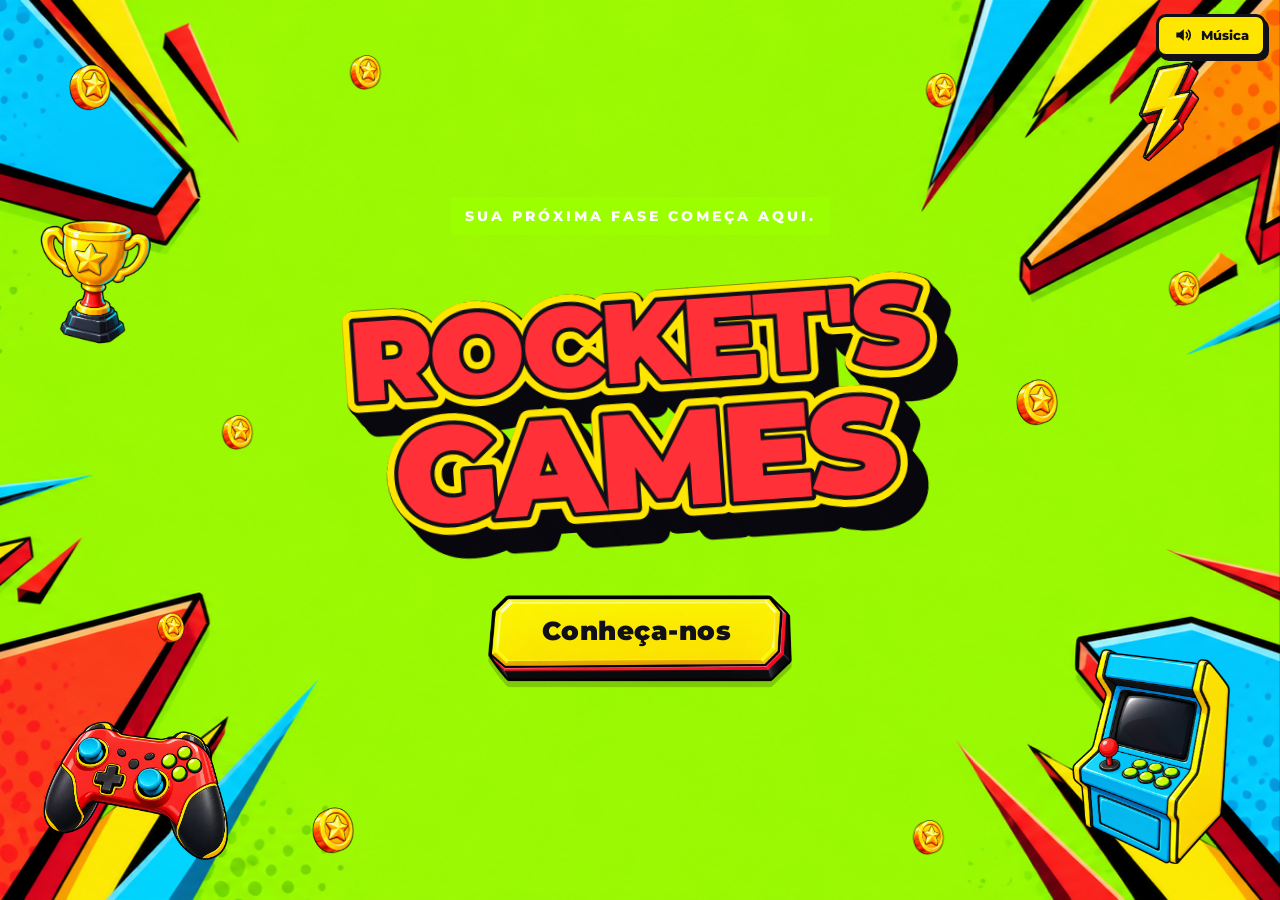
==== index.html @ 12cff38f "Landing page da Rocket's Games Abertura animada, introdução, mercado, 3 motivos e contatos, com divi" ====
<!doctype html>
<html lang="pt-BR">
<head>
<meta charset="utf-8">
<meta name="viewport" content="width=device-width,initial-scale=1">
<title>Rocket's Games — sua próxima fase começa aqui</title>
<meta name="description" content="Rocket's Games: mídias físicas, consoles e periféricos, novos e usados, para Xbox, PS4, PS5 e Nintendo Switch.">
<link rel="stylesheet" href="P0/06-tipografia/fontes.css">
<link rel="stylesheet" href="P0/09-complementos/05-movimentos/componentes.css">
<link rel="stylesheet" href="P0/11-divisores-de-secao/divisor.css">
<link rel="stylesheet" href="site.css">
</head>
<body class="locked">

<a class="sr-only" href="#intro-loja">Ir para o conteúdo</a>

<audio id="musica" src="P0/10-Sons/Som de Fundo.mp3" loop preload="auto"></audio>
<button id="som" class="som-toggle" type="button" aria-pressed="true" aria-label="Ligar ou desligar a música de fundo"><svg viewBox="0 0 24 24" width="20" height="20" aria-hidden="true"><path d="M4 9v6h4l5 4V5L8 9H4z" fill="currentColor"/><g class="ondas" fill="none" stroke="currentColor" stroke-width="2" stroke-linecap="round"><path d="M16 9a4 4 0 0 1 0 6"/><path d="M18.5 6.5a8 8 0 0 1 0 11"/></g><path class="corte" d="M4 4l16 16" stroke="currentColor" stroke-width="2.5" stroke-linecap="round"/></svg><span>Música</span></button>

<!-- 1) ABERTURA -->
<section id="abertura" class="rg-float-scene" aria-label="Abertura">
  <div class="f f-controle rg-float"><img src="P0/03-elementos/controle-3d.png" alt="" style="--rg-drift:6.5s"></div>
  <div class="f f-raio rg-float"><img src="P0/03-elementos/raio-3d.png" alt="" style="--rg-drift:5s"></div>
  <div class="f f-arcade rg-float"><img src="P0/03-elementos/arcade-3d.png" alt="" style="--rg-drift:7.5s"></div>
  <div class="f f-trofeu rg-float"><img src="P0/03-elementos/trofeu-3d.png" alt="" style="--rg-drift:5.8s"></div>
  <div class="f m m1 rg-float"><img src="P0/03-elementos/moeda-estrela.png" alt="" style="--rg-drift:4.0s"></div>
  <div class="f m m2 rg-float"><img src="P0/03-elementos/moeda-estrela.png" alt="" style="--rg-drift:4.5s"></div>
  <div class="f m m3 rg-float"><img src="P0/03-elementos/moeda-estrela.png" alt="" style="--rg-drift:5.0s"></div>
  <div class="f m m4 rg-float"><img src="P0/03-elementos/moeda-estrela.png" alt="" style="--rg-drift:5.4s"></div>
  <div class="f m m5 rg-float"><img src="P0/03-elementos/moeda-estrela.png" alt="" style="--rg-drift:5.8s"></div>
  <div class="f m m6 rg-float"><img src="P0/03-elementos/moeda-estrela.png" alt="" style="--rg-drift:6.3s"></div>
  <div class="f m m7 rg-float"><img src="P0/03-elementos/moeda-estrela.png" alt="" style="--rg-drift:6.8s"></div>
  <div class="f m m8 rg-float"><img src="P0/03-elementos/moeda-estrela.png" alt="" style="--rg-drift:7.2s"></div>
  <div class="f m m9 rg-float"><img src="P0/03-elementos/moeda-estrela.png" alt="" style="--rg-drift:7.7s"></div>

  <div class="abertura-centro">
    <p class="apoio">Sua próxima fase começa aqui.</p>
    <div class="rg-perspective logo-stage">
      <h1 class="logo-h1"><img id="logo" src="P0/06-tipografia/logo-rockets-games.svg" alt="Rocket's Games"></h1>
    </div>
    <button id="conheca" type="button" class="rg-action btn-img btn-amarelo" aria-label="Conheça a Rocket’s Games"><span class="rotulo">Conheça-nos</span></button>
  </div>
</section>

<!-- LANDING -->
<main id="site" hidden>

  <!-- 2) INTRODUÇÃO -->
  <section id="intro-loja" class="screen s-intro" aria-labelledby="t-intro">
    <div class="screen__in rg-float-scene" id="cena-intro">
      <div class="intro-grid">
        <div class="painel painel-escuro" data-rg-reveal>
          <p class="eyebrow">SEU UNIVERSO GAMER</p>
          <h2 id="t-intro" tabindex="-1">Dê o próximo <em>play.</em> Do seu jeito.</h2>
          <p>Na Rocket's Games, sua próxima aventura pode começar com uma mídia física, um novo console ou aquele periférico que faltava no setup. Trabalhamos com produtos novos e usados para você explorar possibilidades e encontrar o que combina com a sua forma de jogar.</p>
          <p>Xbox, PS4, PS5 e Nintendo Switch: diferentes plataformas, a mesma vontade de jogar. Consulte os produtos disponíveis e descubra seu próximo favorito.</p>
          <ul class="chips" aria-label="Categorias">
            <li><img src="P0/09-complementos/02-icones/midia.svg" alt="">Mídias físicas</li>
            <li><img src="P0/09-complementos/02-icones/console.svg" alt="">Consoles</li>
            <li><img src="P0/09-complementos/02-icones/headset.svg" alt="">Periféricos</li>
            <li><img src="P0/09-complementos/02-icones/estrela.svg" alt="">Novos e usados</li>
          </ul>
          <ul class="chips plat" aria-label="Plataformas">
            <li class="p-xbox">Xbox</li><li class="p-ps">PS4</li><li class="p-ps">PS5</li><li class="p-nin">Nintendo Switch</li>
          </ul>
          <a href="#mercado" class="rg-action btn-img btn-azul go"><span class="rotulo">Explore as possibilidades</span></a>
        </div>
        <div class="intro-arte">
          <div class="rg-float a1"><img src="P0/09-complementos/04-ilustracoes/consoles-e-perifericos.png" alt="Ilustração de consoles e periféricos" style="--rg-drift:6s"></div>
          <div class="rg-float a2"><img src="P0/03-elementos/raio-3d.png" alt="" style="--rg-drift:4.4s"></div>
          <div class="rg-float a3"><img src="P0/03-elementos/moeda-estrela.png" alt="" style="--rg-drift:5.2s"></div>
        </div>
      </div>
    </div>
  </section>

  <div class="rg-divisor" aria-hidden="true">
    <picture>
      <source media="(max-width:700px)" srcset="P0/11-divisores-de-secao/divisor-comics-mobile.svg">
      <img src="P0/11-divisores-de-secao/divisor-comics-desktop.svg" alt="" width="1920" height="220" draggable="false">
    </picture>
  </div>

  <!-- 3) MERCADO -->
  <section id="mercado" class="screen s-mercado" aria-labelledby="t-mercado">
    <div class="screen__in" id="cena-mercado">
      <div class="painel painel-escuro largo" data-rg-reveal>
        <p class="eyebrow">O JOGO CONTINUA FORA DA TELA</p>
        <h2 id="t-mercado">Mídia física. Diversão que ganha lugar na <em>estante.</em></h2>
        <div class="duas">
          <div>
            <p>No universo da mídia física, discos, cartuchos e caixas também fazem parte da experiência. Para escolher, vale olhar além do título: plataforma, edição, estado de conservação e itens incluídos ajudam a comparar as opções.</p>
            <p>Produtos novos e usados ampliam as possibilidades de escolha. Na Rocket's Games, você encontra esse universo ao lado de consoles e periféricos, para pensar no jogo e no setup no mesmo lugar.</p>
          </div>
          <div class="arte-midias rg-float"><img src="P0/09-complementos/04-ilustracoes/midias-fisicas.png" alt="Ilustração de mídias físicas de jogos" style="--rg-drift:6s"></div>
        </div>
        <ul class="criterios" aria-label="O que comparar antes de escolher">
          <li><img src="P0/09-complementos/02-icones/console.svg" alt=""><b>Plataforma</b><span>Xbox, PlayStation ou Switch</span></li>
          <li><img src="P0/09-complementos/02-icones/estrela.svg" alt=""><b>Edição</b><span>Padrão, colecionador, versões</span></li>
          <li><img src="P0/09-complementos/02-icones/check.svg" alt=""><b>Conservação</b><span>Novo ou usado: veja a condição</span></li>
          <li><img src="P0/09-complementos/02-icones/midia.svg" alt=""><b>Itens incluídos</b><span>O que acompanha a caixa</span></li>
        </ul>
        <p class="destaque"><span>Mais possibilidades para a sua próxima fase.</span></p>
        <p class="nota">Antes de comprar, confirme a compatibilidade com seu console, a condição do produto e o que acompanha a edição. Requisitos de instalação, conexão e conteúdos digitais variam por jogo.</p>
        <a href="#motivos" class="rg-action btn-img btn-vermelho go"><span class="rotulo">Veja os 3 motivos</span></a>
      </div>
    </div>
  </section>

  <div class="rg-divisor" aria-hidden="true">
    <picture>
      <source media="(max-width:700px)" srcset="P0/11-divisores-de-secao/02-mercado-para-motivos/divisor-mobile.svg">
      <img src="P0/11-divisores-de-secao/02-mercado-para-motivos/divisor-desktop.svg" alt="" width="1920" height="220" draggable="false">
    </picture>
  </div>

  <!-- 4) 3 MOTIVOS -->
  <section id="motivos" class="screen s-motivos" aria-labelledby="t-motivos">
    <div class="screen__in">
      <header class="cab" data-rg-reveal>
        <p class="eyebrow claro">ESCOLHA SUA PRÓXIMA FASE</p>
        <h2 id="t-motivos">3 motivos para conhecer a <em>Rocket’s</em></h2>
      </header>
      <div class="cards">
        <div class="slot" data-rg-reveal style="transition-delay:.05s"><article class="rg-card card">
          <img class="num" src="P0/09-complementos/03-interface/circulo-1.svg" alt="Motivo 1">
          <img class="ico" src="P0/09-complementos/02-icones/controle.svg" alt="">
          <h3>Seu universo, várias plataformas</h3>
          <p>Mídias físicas para Xbox, PS4, PS5 e Nintendo Switch. Um ponto de partida para descobrir o próximo jogo da sua coleção.</p>
        </article></div>
        <div class="slot" data-rg-reveal style="transition-delay:.2s"><article class="rg-card card">
          <img class="num" src="P0/09-complementos/03-interface/circulo-2.svg" alt="Motivo 2">
          <img class="ico" src="P0/09-complementos/02-icones/midia.svg" alt="">
          <h3>Novos e usados, mais possibilidades</h3>
          <p>Explore as duas opções e compare o que faz sentido para você. Consulte a condição, a edição e a disponibilidade de cada produto.</p>
        </article></div>
        <div class="slot" data-rg-reveal style="transition-delay:.35s"><article class="rg-card card">
          <img class="num" src="P0/09-complementos/03-interface/circulo-3.svg" alt="Motivo 3">
          <img class="ico" src="P0/09-complementos/02-icones/headset.svg" alt="">
          <h3>Do jogo ao setup</h3>
          <p>Além das mídias físicas, a Rocket’s Games trabalha com consoles e periféricos. Encontre possibilidades para completar sua experiência.</p>
        </article></div>
      </div>
    </div>
  </section>

  <div class="rg-divisor" aria-hidden="true">
    <picture>
      <source media="(max-width:700px)" srcset="P0/11-divisores-de-secao/03-motivos-para-contatos/divisor-mobile.svg">
      <img src="P0/11-divisores-de-secao/03-motivos-para-contatos/divisor-desktop.svg" alt="" width="1920" height="220" draggable="false">
    </picture>
  </div>

  <!-- 5) CONTATOS -->
  <section id="contato" class="screen s-contato" aria-labelledby="t-contato">
    <div class="screen__in">
      <div class="contato-grid">
        <div class="painel painel-escuro" data-rg-reveal>
          <p class="eyebrow">CONTINUE ESSA CONVERSA</p>
          <h2 id="t-contato">Bora para a <em>próxima fase?</em></h2>
          <p>Acompanhe a Rocket’s Games nas redes e fique por perto para conhecer os produtos da loja.</p>
          <ul class="contatos">
            <li><img src="P0/09-complementos/02-icones/whatsapp.svg" alt=""><span><b>WhatsApp</b> (11) 95555-6666</span></li>
            <li><img src="P0/09-complementos/02-icones/instagram.svg" alt=""><a href="https://www.instagram.com/pedrao_foguetao/" target="_blank" rel="noopener" aria-label="Visitar o Instagram da Rocket’s Games"><b>Instagram</b> @pedrao_foguetao</a></li>
            <li><img src="P0/09-complementos/02-icones/tiktok.svg" alt=""><a href="https://www.tiktok.com/@foguetao_games" target="_blank" rel="noopener" aria-label="Visitar o TikTok da Rocket’s Games"><b>TikTok</b> @foguetao_games</a></li>
            <li><img src="P0/09-complementos/02-icones/localizacao.svg" alt=""><span><b>Endereço</b> Carandiru</span></li>
          </ul>
        </div>
        <div class="foguete-box" data-rg-reveal>
          <img class="foguete-img" src="P0/09-complementos/04-ilustracoes/foguete-direita.png" alt="" aria-hidden="true">
          <button id="foguete" type="button" class="rg-action btn-img btn-vermelho" aria-label="Lançar um foguete decorativo por 4 segundos">Lançar foguete</button>
          <p id="foguete-status" role="status" aria-live="polite" class="status"></p>
        </div>
      </div>
      <footer class="rodape">Rocket's Games — sua próxima fase começa aqui.<small>Esta página é fictícia e foi criada apenas para fins didáticos.</small></footer>
    </div>
  </section>
</main>

<script src="P0/09-complementos/05-movimentos/componentes.js"></script>
<script src="site.js"></script>
</body>
</html>
---- P0/06-tipografia/fontes.css ----
@font-face{font-family:Montserrat;src:url('./Montserrat-Variable.ttf') format('truetype');font-weight:100 900;font-style:normal;font-display:swap}@font-face{font-family:Montserrat;src:url('./Montserrat-Italic-Variable.ttf') format('truetype');font-weight:100 900;font-style:italic;font-display:swap}
---- P0/09-complementos/05-movimentos/componentes.css ----
@import url('../../06-tipografia/fontes.css');
:root{--rg-ink:#111018;--rg-lime:#9bff00;--rg-yellow:#ffe600;--rg-cyan:#05bded;--rg-red:#ff3038}
.rg-action{font-family:Montserrat,Arial,sans-serif;font-weight:900;color:var(--rg-ink);background:var(--rg-yellow);border:3px solid var(--rg-ink);border-radius:10px;box-shadow:5px 6px 0 var(--rg-ink);padding:14px 23px;cursor:pointer;transition:transform .2s,box-shadow .2s;min-height:48px}
.rg-action:hover:not(:disabled){transform:translateY(-4px) rotate(-1deg);box-shadow:6px 10px 0 var(--rg-ink)}
.rg-action:active:not(:disabled){transform:translateY(3px);box-shadow:2px 2px 0 var(--rg-ink)}
.rg-action:disabled{opacity:.65;cursor:wait}.rg-action:focus-visible,.rg-card:focus-visible{outline:4px solid var(--rg-cyan);outline-offset:7px}
.rg-breathe{animation:rg-breathe 2.6s ease-in-out 3}.rg-perspective{perspective:1100px}.rg-opening{animation:rg-arrival 1.5s cubic-bezier(.2,.8,.2,1) both,rg-rock 4s ease-in-out 1.5s 2;transform-style:preserve-3d}
.rg-card{transition:transform .32s cubic-bezier(.2,.8,.2,1),filter .32s;transform-origin:center;position:relative}
.rg-card:hover,.rg-card:focus-within,.rg-card:focus-visible{transform:translateY(-14px) rotate(-1.2deg) scale(1.025);filter:drop-shadow(0 15px 0 #05bded44)}
.rg-float-scene{position:relative;overflow:hidden}.rg-float{transform:translate3d(var(--rg-x,0px),var(--rg-y,0px),0);will-change:transform;pointer-events:none}
.rg-float>img{animation:rg-drift var(--rg-drift,6s) ease-in-out infinite;width:100%;display:block}
.rg-coins{position:absolute;inset:0;overflow:hidden;pointer-events:none;z-index:0;contain:paint}.rg-coin{position:absolute;top:-85px;width:var(--rg-size,60px);animation:rg-drop var(--rg-time,4s) linear infinite;animation-delay:var(--rg-delay,0s);opacity:.55}.rg-coin img{width:100%;display:block;animation:rg-spin 2.6s linear infinite}
.rg-reveal-ready{opacity:0;transform:translateY(26px) scale(.91);transition:opacity .75s ease,transform .9s cubic-bezier(.2,.7,.2,1)}.rg-reveal-ready.rg-visible{opacity:1;transform:translateY(0) scale(1)}
.rg-rocket-layer{position:fixed;inset:0;overflow:hidden;pointer-events:none;z-index:2147483000}.rg-rocket{position:absolute;left:0;top:var(--rg-flight-y,46%);width:clamp(120px,18vw,240px);transform:translateX(-110%);animation:rg-flight 4000ms linear both;filter:drop-shadow(0 7px 0 #11101855)}
.rg-rocket-reduced{left:50%;transform:translate(-50%,0);animation:rg-reduced-flight 4000ms linear both}
.rg-wipe{position:fixed;left:-70vw;top:-10vh;width:240vw;height:120vh;max-width:none!important;object-fit:fill;pointer-events:none;z-index:2147482999;animation:rg-wipe var(--rg-wipe-time,1400ms) linear both}
.rg-cursor-halo,.rg-cursor-burst{position:fixed;left:0;top:0;pointer-events:none;z-index:2147483646;width:48px;height:48px;will-change:transform}.rg-cursor-halo img{width:100%;animation:rg-spin 8s linear infinite}.rg-cursor-halo[data-active="true"] img{filter:hue-rotate(270deg);transform:scale(1.35)}.rg-cursor-burst{width:56px;height:56px;animation:rg-click .35s ease-out both}
@media(hover:hover) and (pointer:fine){.rg-cursor-on,.rg-cursor-on *{cursor:url('../06-cursor/cursor-padrao.svg') 4 3,auto}.rg-cursor-on a,.rg-cursor-on button,.rg-cursor-on [role=button],.rg-cursor-on a *,.rg-cursor-on button *{cursor:url('../06-cursor/cursor-ativo.svg') 4 3,pointer}.rg-cursor-on input,.rg-cursor-on textarea,.rg-cursor-on [contenteditable=true]{cursor:text}.rg-cursor-on :disabled{cursor:not-allowed}}
@keyframes rg-arrival{0%{opacity:0;transform:translateY(36px) rotateY(-80deg) rotateX(15deg) rotate(-12deg) scale(.45)}55%{opacity:1;transform:rotateY(16deg) rotateX(-6deg) rotate(2deg) scale(1.06)}80%{transform:rotateY(-8deg) rotate(-5deg) scale(.98)}100%{opacity:1;transform:rotate(-4deg)}}
@keyframes rg-rock{0%,100%{transform:rotateY(0) rotate(-4deg)}35%{transform:rotateY(18deg) rotateX(5deg) rotate(-1deg)}70%{transform:rotateY(-16deg) rotateX(-4deg) rotate(-6deg)}}
@keyframes rg-breathe{50%{box-shadow:5px 6px 0 #111018,0 0 0 9px #ffe60033}}
@keyframes rg-drift{0%,100%{transform:translateY(0) rotate(-4deg)}50%{transform:translateY(-14px) rotate(4deg)}}
@keyframes rg-spin{to{rotate:360deg}}
@keyframes rg-drop{0%{transform:translateY(0);opacity:0}9%{opacity:.55}62%{transform:translateY(var(--rg-floor,300px));animation-timing-function:ease-out}75%{transform:translateY(calc(var(--rg-floor,300px) - 60px));animation-timing-function:ease-in}86%{transform:translateY(var(--rg-floor,300px));animation-timing-function:ease-out}92%{transform:translateY(calc(var(--rg-floor,300px) - 18px));opacity:.55}100%{transform:translateY(calc(var(--rg-floor,300px) + 80px));opacity:0}}
@keyframes rg-flight{0%{transform:translateX(-110%) translateY(10px) rotate(-3deg)}25%{transform:translateX(20vw) translateY(-18px) rotate(-3deg)}65%{transform:translateX(66vw) translateY(8px) rotate(3deg)}100%{transform:translateX(calc(100vw + 100%)) translateY(-14px) rotate(-2deg)}}
@keyframes rg-reduced-flight{0%,100%{opacity:0}15%,85%{opacity:1}}
@keyframes rg-wipe{0%{transform:translateX(-110%)}36%,64%{transform:translateX(0)}100%{transform:translateX(110%)}}
@keyframes rg-click{from{opacity:1;scale:.35;rotate:-15deg}to{opacity:0;scale:1.5;rotate:15deg}}
[data-rg-paused=true] .rg-float>img,[data-rg-paused=true] .rg-coin,[data-rg-paused=true] .rg-coin img{animation-play-state:paused}
@media(prefers-reduced-motion:reduce){.rg-opening:not([data-rg-force=true]),html:not(.rg-explicit-motion) .rg-breathe,html:not(.rg-explicit-motion) .rg-float>img{animation:none}html:not(.rg-explicit-motion) .rg-action,html:not(.rg-explicit-motion) .rg-card,html:not(.rg-explicit-motion) .rg-reveal-ready{transition:none}html:not(.rg-explicit-motion) .rg-card:hover,html:not(.rg-explicit-motion) .rg-card:focus-within,html:not(.rg-explicit-motion) .rg-card:focus-visible{transform:none}html:not(.rg-explicit-motion) .rg-reveal-ready{opacity:1;transform:none}.rg-coins:not([data-rg-force=true]),.rg-cursor-halo:not([data-rg-force=true]),.rg-cursor-burst:not([data-rg-force=true]){display:none}.rg-cursor-on:not(.rg-force-cursor),.rg-cursor-on:not(.rg-force-cursor) *{cursor:auto}.rg-cursor-on input,.rg-cursor-on textarea{cursor:text}}
---- P0/11-divisores-de-secao/divisor.css ----
/* Faixa decorativa entre duas seções. Não modifica conteúdo ou rolagem. */
.rg-divisor{position:relative;display:block;height:0;min-height:0;width:100%;margin:0;padding:0;z-index:5;pointer-events:none;overflow:visible;flex:none}
.rg-divisor picture{position:absolute;left:0;right:0;top:0;display:block;transform:translateY(-50%);height:clamp(90px,10.5vw,168px)}
.rg-divisor img{display:block;width:100%;height:100%;max-width:none;object-fit:fill;user-select:none}
@media(max-width:700px){.rg-divisor picture{height:92px}}
---- site.css ----
:root{--ink:#111018;--lime:#9bff00;--yellow:#ffe600;--cyan:#05bded;--red:#ff3038;--panel:#191820}
*{box-sizing:border-box}
html{scroll-snap-type:y proximity;scroll-behavior:smooth}
body{margin:0;background:var(--ink);color:#fff;font-family:Montserrat,Arial,sans-serif;font-weight:500;line-height:1.6}
body.locked{overflow:hidden}
[hidden]{display:none!important}
img{max-width:100%}
a{color:inherit}
.sr-only{position:absolute;width:1px;height:1px;overflow:hidden;clip-path:inset(50%)}
.sr-only:focus{clip-path:none;width:auto;height:auto;z-index:99999;background:var(--yellow);color:var(--ink);padding:10px}
button{font:inherit}
button:focus-visible,a:focus-visible{outline:4px solid var(--cyan);outline-offset:6px}

/* botão de música */
.som-toggle{position:fixed;top:14px;right:14px;z-index:2147483001;display:inline-flex;align-items:center;gap:8px;background:var(--yellow);color:var(--ink);border:3px solid var(--ink);border-radius:10px;box-shadow:3px 4px 0 var(--ink);font-weight:800;font-size:13px;padding:8px 14px;cursor:pointer;transition:transform .2s}
.som-toggle:hover{transform:translateY(-3px) rotate(-2deg)}
.som-toggle .corte{display:none}
.som-toggle[aria-pressed=false]{background:#d9d6e0}
.som-toggle[aria-pressed=false] .corte{display:inline}
.som-toggle[aria-pressed=false] .ondas{display:none}
.som-toggle[aria-pressed=true] .ondas{animation:ondas 1.2s ease-in-out infinite}
@keyframes ondas{50%{opacity:.35}}

/* botões com arte do kit */
.rotulo{position:absolute;inset:14.2% 7% 27.4% 4.75%;display:flex;align-items:center;justify-content:center;text-align:center}
.btn-img{border:0;box-shadow:none;border-radius:0;background:center/100% 100% no-repeat;aspect-ratio:2117/743;width:min(280px,78vw);display:inline-grid;place-items:center;padding:0;min-height:0;position:relative;font-weight:900;font-size:clamp(14px,1.5vw,18px);letter-spacing:.5px;text-decoration:none;text-align:center;line-height:1.15;color:var(--ink);filter:drop-shadow(0 6px 0 #11101833)}
.btn-img:hover:not(:disabled){box-shadow:none;filter:drop-shadow(0 10px 0 #11101844)}
.btn-img:active:not(:disabled){box-shadow:none}
.btn-amarelo{background-image:url(P0/02-botoes/botao-amarelo.png)}
.btn-azul{background-image:url(P0/02-botoes/botao-azul.png);color:#fff;text-shadow:2px 2px 0 var(--ink)}
.btn-vermelho{background-image:url(P0/02-botoes/botao-vermelho.png);color:#fff;text-shadow:2px 2px 0 var(--ink)}
.btn-img:disabled{filter:grayscale(.5)}
#conheca{width:min(320px,80vw);font-size:clamp(18px,2.2vw,26px);animation:pulso 2.4s ease-in-out infinite;position:relative;overflow:visible}
#conheca::after{content:"";position:absolute;inset:8% 6% 14%;border-radius:18px;background:linear-gradient(105deg,transparent 35%,#fff9 50%,transparent 65%);background-size:250% 100%;animation:brilho 3s ease-in-out infinite;pointer-events:none;mix-blend-mode:overlay}
@keyframes pulso{0%,100%{scale:1}50%{scale:1.06}}
@keyframes brilho{0%{background-position:150% 0}60%,100%{background-position:-60% 0}}

/* 1) abertura */
#abertura .rg-coins{z-index:0;opacity:1}
#abertura{position:fixed;inset:0;z-index:50;background:var(--lime) url(P0/01-backgrounds/hero-lima.png) center/cover;display:grid;place-items:center;overflow:hidden}
.abertura-centro{position:relative;z-index:3;text-align:center;width:min(100%,1100px);padding:20px}
.apoio{display:inline-block;background:var(--lime);font-weight:800;letter-spacing:3px;font-size:clamp(10px,1.2vw,14px);text-transform:uppercase;padding:8px 14px;margin:0 0 4px}
.logo-stage{margin:0 auto 14px;width:min(92vw,900px)}
.logo-h1{margin:0;line-height:0}
#logo{width:100%;height:auto;display:block}
#cena-intro{padding:0 16px 20px 0}
.f{position:absolute;z-index:1;pointer-events:none}
.f-controle{width:clamp(90px,17vw,270px);left:2%;bottom:4%}
.f-trofeu{width:clamp(60px,9vw,150px);left:3%;top:24%}
.f-raio{width:clamp(50px,8vw,130px);right:5%;top:6%}
.f-arcade{width:clamp(80px,14vw,220px);right:3%;bottom:4%}
.m{width:clamp(28px,4vw,64px)}
.m1{left:5%;top:7%}.m2{left:17%;top:46%;width:clamp(22px,3vw,48px)}.m3{left:27%;top:6%;width:clamp(22px,3vw,48px)}
.m4{left:24%;bottom:5%}.m5{right:25%;top:8%;width:clamp(22px,3vw,48px)}.m6{right:17%;top:42%}
.m7{right:6%;top:30%;width:clamp(22px,3vw,48px)}.m8{right:26%;bottom:5%;width:clamp(22px,3vw,48px)}.m9{left:12%;top:68%;width:clamp(20px,2.6vw,42px)}
#abertura.saindo{pointer-events:none}

/* seções */
.screen{min-height:100svh;scroll-snap-align:start;position:relative;display:grid;place-items:center;padding:clamp(100px,14vh,150px) 5%;overflow:hidden}
.screen__in{width:min(100%,1180px);position:relative;z-index:1;transform-origin:50% 50%;will-change:transform,opacity}
.eyebrow{font-weight:800;letter-spacing:3px;font-size:12px;color:var(--lime);margin:0 0 8px}
.eyebrow.claro{color:var(--ink);background:var(--lime);display:inline-block;padding:6px 12px}
h2{font-weight:900;font-size:clamp(28px,4.4vw,56px);line-height:1.05;letter-spacing:-1.5px;margin:0 0 18px}
h2 em{font-style:normal;color:var(--yellow);-webkit-text-stroke:1px var(--ink);text-shadow:3px 3px 0 var(--ink)}
.painel{border:4px solid var(--yellow);border-radius:20px;padding:clamp(22px,3.2vw,44px);box-shadow:9px 10px 0 var(--cyan),9px 10px 0 4px var(--ink);position:relative}
.painel-escuro{background:#191820f0}
.painel p{font-size:clamp(14px,1.25vw,17px);margin:0 0 14px;color:#ece9f4}
.painel.largo{max-width:1100px;margin:0 auto}
.painel .go,.painel .btn-img{margin-top:10px}

/* 2) intro */
.s-intro{background:linear-gradient(90deg,#05bdedf0,#05bded99 55%,#05bded33),url(P0/01-backgrounds/promocao-azul.png) center/cover}
.intro-grid{display:grid;grid-template-columns:1.1fr 1fr;gap:clamp(20px,4vw,60px);align-items:center}
.intro-arte{position:relative;aspect-ratio:1/1;min-height:300px}
.intro-arte .a1{position:absolute;left:0;top:10%;width:78%}
.intro-arte .a2{position:absolute;width:17%;top:2%;right:2%}
.intro-arte .a3{position:absolute;width:11%;bottom:10%;right:6%}
.chips{list-style:none;padding:0;margin:0 0 14px;display:flex;flex-wrap:wrap;gap:10px}
.chips li{display:inline-flex;align-items:center;gap:8px;background:var(--ink);border:2px solid var(--yellow);border-radius:999px;padding:5px 14px 5px 6px;font-weight:800;font-size:13px;transition:transform .25s cubic-bezier(.3,1.6,.5,1),background .2s,color .2s;cursor:default}
.chips li img{width:26px;height:26px}
.chips li:hover{transform:translateY(-5px) rotate(-3deg) scale(1.06);background:var(--yellow);color:var(--ink)}
.chips.plat li{padding:5px 14px;border-color:var(--ink);color:#fff;box-shadow:3px 3px 0 var(--ink)}
.chips.plat .p-xbox{background:#1fa21f}.chips.plat .p-ps{background:#1b6fe0}.chips.plat .p-nin{background:var(--red)}
.chips.plat li:hover{color:#fff;filter:brightness(1.15)}

/* 3) mercado */
.s-mercado{background:var(--ink) url(P0/01-backgrounds/catalogo-escuro.png) center/cover}
.s-mercado .screen__in{position:static;display:grid;place-items:center}
.s-mercado .painel{position:relative;z-index:1}
.s-mercado .screen__in{position:relative;z-index:1}
.duas{display:grid;grid-template-columns:1.4fr 1fr;gap:24px;align-items:center}
.arte-midias{position:relative}
.criterios{list-style:none;margin:8px 0 18px;padding:0;display:grid;grid-template-columns:repeat(4,1fr);gap:12px}
.criterios li{background:#26242f;border:2px solid #45424e;border-radius:14px;padding:14px 12px;text-align:center;display:flex;flex-direction:column;align-items:center;gap:4px;transition:transform .3s cubic-bezier(.3,1.5,.5,1),border-color .2s,background .2s}
.criterios li img{width:42px;height:42px;transition:transform .5s}
.criterios li b{color:var(--yellow);font-size:15px}
.criterios li span{font-size:12px;color:#cfcad9;line-height:1.35}
.criterios li:hover{transform:translateY(-8px) rotate(-1.5deg);border-color:var(--cyan);background:#2f2c3a}
.criterios li:hover img{transform:rotate(360deg) scale(1.15)}
.destaque{margin:6px 0 12px!important;text-align:center}
.destaque span{display:inline-block;background:var(--yellow);color:var(--ink);font-weight:900;font-size:clamp(16px,2vw,24px);padding:8px 22px;border:3px solid var(--ink);transform:rotate(-1.5deg);box-shadow:5px 5px 0 var(--red)}
.nota{font-size:12px!important;color:#b9b4c6!important;border-left:4px solid var(--cyan);padding-left:12px}

/* 4) motivos */
.s-motivos{background:var(--lime) url(P0/01-backgrounds/hero-lima.png) center/cover}
.cab{text-align:center;margin-bottom:clamp(24px,5vh,50px)}
.cab h2{color:#fff;-webkit-text-stroke:2px var(--ink);paint-order:stroke fill;text-shadow:4px 4px 0 var(--ink)}
.cards{display:grid;grid-template-columns:repeat(3,1fr);gap:clamp(18px,3vw,40px);align-items:start;max-width:1050px;margin:0 auto}
.card{background:url(P0/04-paineis/painel-card.png) center/100% 100% no-repeat;aspect-ratio:1086/1448;padding:19% 15% 15%;text-align:center;display:flex;flex-direction:column;align-items:center;justify-content:center;gap:8px;filter:drop-shadow(0 10px 0 #1110182a)}
.card .num{position:absolute;top:-2.5%;left:50%;translate:-50% 0;width:23%;filter:drop-shadow(0 3px 0 #11101866)}
.card .ico{width:clamp(44px,18%,70px);margin-top:12%}
.card h3{margin:2px 0 0;color:var(--yellow);font-size:clamp(15px,1.7vw,22px);line-height:1.15;font-weight:900}
.card p{margin:0;font-size:clamp(12px,1.05vw,14px);color:#e6e2ee;line-height:1.5}
.rg-card:hover,.rg-card:focus-within{animation:bob 1.5s ease-in-out infinite;filter:drop-shadow(0 18px 0 #05bded55)}
@keyframes bob{0%,100%{transform:translateY(-14px) rotate(-1.2deg) scale(1.025)}50%{transform:translateY(-24px) rotate(1deg) scale(1.035)}}

/* 5) contato */
.s-contato{background:var(--lime) url(P0/01-backgrounds/hero-lima.png) center/cover}
.contato-grid{display:grid;grid-template-columns:1.2fr 1fr;gap:clamp(20px,4vw,60px);align-items:center}
.contatos{list-style:none;margin:6px 0 0;padding:0;display:grid;gap:12px}
.contatos li{display:flex;align-items:center;gap:12px;font-size:15px;transition:transform .25s}
.contatos li:hover{transform:translateX(8px)}
.contatos img{width:44px;height:44px;flex:none}
.contatos b{color:var(--yellow);margin-right:6px}
.contatos a{text-decoration:none}
.contatos a:hover{text-decoration:underline;text-decoration-color:var(--cyan);text-underline-offset:4px}
.pend{color:#b9b4c6;font-style:normal}
.foguete-box{display:grid;justify-items:center;gap:12px;text-align:center}
.foguete-img{width:min(70%,320px);filter:drop-shadow(0 10px 0 #11101833);animation:rg-drift 5s ease-in-out infinite}
#foguete{width:min(300px,80vw);font-size:clamp(16px,1.9vw,22px)}
.status{min-height:1.6em;margin:0;font-weight:800;background:var(--ink);color:var(--yellow);padding:4px 14px;border-radius:999px;font-size:13px}
.status:empty{visibility:hidden}
.rodape small{display:block;font-weight:700;font-size:12px;margin-top:4px;opacity:.85}
.rodape{margin-top:clamp(28px,6vh,60px);text-align:center;font-weight:800;font-size:13px;color:var(--ink);background:#9bffa0cc;padding:10px;border-radius:8px}

/* navegação por pontos */
.dots{position:fixed;right:14px;top:50%;translate:0 -50%;z-index:60;display:grid;gap:12px}
.dots a{width:14px;height:14px;border-radius:50%;background:var(--ink);border:3px solid var(--yellow);display:block;transition:transform .2s,background .2s}
.dots a:hover,.dots a.on{background:var(--yellow);transform:scale(1.5)}

/* sem movimento */
html.no-anim,html.no-anim *{scroll-behavior:auto!important}
html.no-anim #conheca,html.no-anim #conheca::after,html.no-anim .foguete-img{animation:none}
html.no-anim .rg-card:hover{animation:none}

@media(max-width:860px){
  .intro-grid,.contato-grid,.duas{grid-template-columns:1fr}
  .intro-arte{max-width:380px;margin:0 auto;min-height:0}
  .criterios{grid-template-columns:repeat(2,1fr)}
  .cards{grid-template-columns:1fr;max-width:340px}
  .dots{display:none}
  .f-explosao,.f-arcade{opacity:.7}
}
@media(prefers-reduced-motion:reduce){html:not(.rg-explicit-motion) #conheca,html:not(.rg-explicit-motion) #conheca::after,html:not(.rg-explicit-motion) .foguete-img{animation:none}html{scroll-behavior:auto}}

/* divisórias animadas */
#site{overflow-x:clip}
.rg-divisor picture{will-change:translate}
.rg-divisor img{width:116%;margin-left:-8%;max-width:none;animation:div-sway 7s ease-in-out infinite alternate}
@keyframes div-sway{from{translate:-2.5% 0;filter:brightness(1)}to{translate:2.5% 0;filter:brightness(1.12)}}
html.no-anim .rg-divisor img{animation:none}
@media(max-width:700px){.f-explosao{display:none}}

/* foguetes de fundo na abertura */
.bg-rocket{position:absolute;left:0;top:var(--y);width:var(--w);z-index:0;pointer-events:none;animation:bg-voo-d var(--t) linear forwards}
.bg-rocket img{display:block;width:100%;opacity:.9;animation:rg-drift 3.2s ease-in-out infinite}
.bg-rocket.volta{left:auto;right:0;animation-name:bg-voo-e}
.bg-rocket.volta img{scale:-1 1}
@keyframes bg-voo-d{from{transform:translateX(-130%)}to{transform:translateX(calc(100vw + 30%))}}
@keyframes bg-voo-e{from{transform:translateX(130%)}to{transform:translateX(calc(-100vw - 30%))}}

#foguete{padding:5% 7% 9.6% 4.75%}
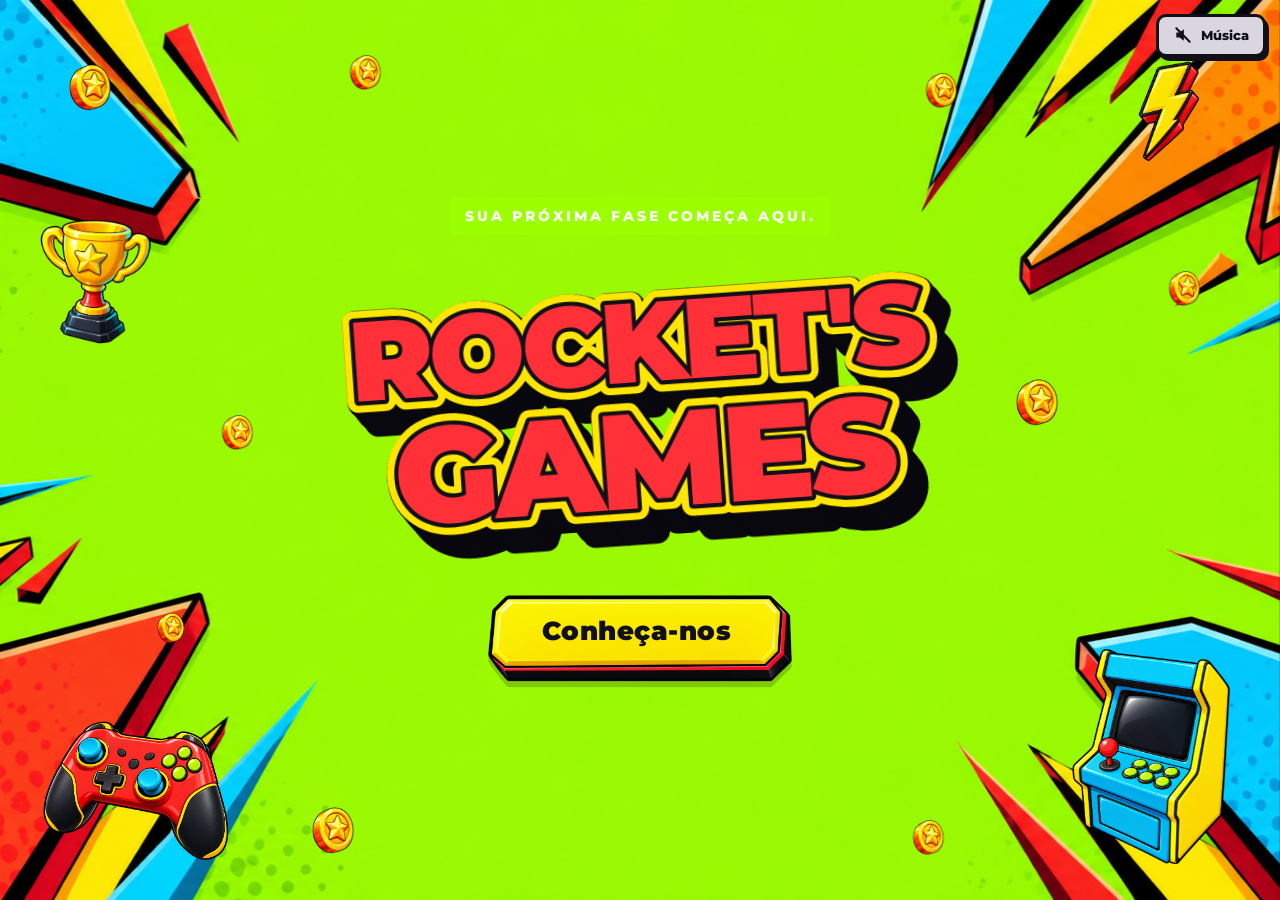
==== commit d3e77254: "Adiciona seção de Dúvidas Frequentes - Nova seção no fim da página com 4 botões que abrem/fecham a r" ====
--- a/index.html
+++ b/index.html
@@ -175,6 +175,40 @@
       <footer class="rodape">Rocket's Games — sua próxima fase começa aqui.<small>Esta página é fictícia e foi criada apenas para fins didáticos.</small></footer>
     </div>
   </section>
+
+  <div class="rg-divisor" aria-hidden="true">
+    <picture>
+      <source media="(max-width:700px)" srcset="P0/11-divisores-de-secao/divisor-comics-mobile.svg">
+      <img src="P0/11-divisores-de-secao/divisor-comics-desktop.svg" alt="" width="1920" height="220" draggable="false">
+    </picture>
+  </div>
+
+  <!-- 6) DÚVIDAS FREQUENTES -->
+  <section id="duvidas" class="screen s-duvidas" aria-labelledby="t-duvidas">
+    <div class="screen__in">
+      <header class="cab" data-rg-reveal>
+        <h2 id="t-duvidas">Dúvidas Frequentes</h2>
+      </header>
+      <div class="faq">
+        <div class="faq-item">
+          <button type="button" class="rg-action btn-img btn-amarelo faq-btn" aria-expanded="false" aria-controls="r-usados"><span class="rotulo">vocês aceitam usados?</span></button>
+          <p id="r-usados" class="faq-resp" hidden>Sim! Avaliamos mídias físicas, consoles e periféricos usados. Chame no WhatsApp com fotos e o estado do produto para receber uma proposta.</p>
+        </div>
+        <div class="faq-item">
+          <button type="button" class="rg-action btn-img btn-azul faq-btn" aria-expanded="false" aria-controls="r-pedido"><span class="rotulo">Como faço o pedido?</span></button>
+          <p id="r-pedido" class="faq-resp" hidden>Escolha o produto, envie uma mensagem pelo WhatsApp ou pelas redes e confirmamos disponibilidade, valor e forma de pagamento.</p>
+        </div>
+        <div class="faq-item">
+          <button type="button" class="rg-action btn-img btn-vermelho faq-btn" aria-expanded="false" aria-controls="r-exterior"><span class="rotulo">Entregam fora do país?</span></button>
+          <p id="r-exterior" class="faq-resp" hidden>Por enquanto, as entregas são feitas apenas dentro do Brasil.</p>
+        </div>
+        <div class="faq-item">
+          <button type="button" class="rg-action btn-img btn-amarelo faq-btn" aria-expanded="false" aria-controls="r-devolucao"><span class="rotulo">Como faço devolução?</span></button>
+          <p id="r-devolucao" class="faq-resp" hidden>Fale com a gente pelo WhatsApp em até 7 dias após o recebimento, com o produto na embalagem original, e orientamos o envio.</p>
+        </div>
+      </div>
+    </div>
+  </section>
 </main>
 
 <script src="P0/09-complementos/05-movimentos/componentes.js"></script>
--- a/site.css
+++ b/site.css
@@ -37,10 +37,10 @@
 
 /* 1) abertura */
 #abertura .rg-coins{z-index:0;opacity:1}
-#abertura{position:fixed;inset:0;z-index:50;background:var(--lime) url(P0/01-backgrounds/hero-lima.png) center/cover;display:grid;place-items:center;overflow:hidden}
+#abertura{position:fixed;inset:0;z-index:50;background:var(--lime) url(P0/01-backgrounds/hero-lima.png) center/cover;display:grid;grid-template-columns:minmax(0,1fr);place-items:center;overflow:hidden}
 .abertura-centro{position:relative;z-index:3;text-align:center;width:min(100%,1100px);padding:20px}
 .apoio{display:inline-block;background:var(--lime);font-weight:800;letter-spacing:3px;font-size:clamp(10px,1.2vw,14px);text-transform:uppercase;padding:8px 14px;margin:0 0 4px}
-.logo-stage{margin:0 auto 14px;width:min(92vw,900px)}
+.logo-stage{margin:0 auto 14px;width:min(100%,92vw,900px)}
 .logo-h1{margin:0;line-height:0}
 #logo{width:100%;height:auto;display:block}
 #cena-intro{padding:0 16px 20px 0}
@@ -133,6 +133,19 @@
 .rodape small{display:block;font-weight:700;font-size:12px;margin-top:4px;opacity:.85}
 .rodape{margin-top:clamp(28px,6vh,60px);text-align:center;font-weight:800;font-size:13px;color:var(--ink);background:#9bffa0cc;padding:10px;border-radius:8px}
 
+/* 6) dúvidas frequentes */
+.s-duvidas{background:var(--ink) url(P0/01-backgrounds/catalogo-escuro.png) center/cover}
+.s-duvidas .cab h2{color:#fff;-webkit-text-stroke:2px var(--ink);paint-order:stroke fill;text-shadow:4px 4px 0 var(--cyan)}
+.faq{display:grid;grid-template-columns:repeat(2,minmax(0,1fr));gap:clamp(18px,3vw,36px);max-width:900px;margin:0 auto;align-items:start}
+.faq-item{display:grid;justify-items:center;gap:12px}
+.faq-btn{cursor:pointer;animation:pulso 2.4s ease-in-out infinite;overflow:visible}
+.faq-item:nth-child(2) .faq-btn{animation-delay:-.6s}
+.faq-item:nth-child(3) .faq-btn{animation-delay:-1.2s}
+.faq-item:nth-child(4) .faq-btn{animation-delay:-1.8s}
+.faq-btn::after{content:"";position:absolute;inset:8% 6% 14%;border-radius:18px;background:linear-gradient(105deg,transparent 35%,#fff9 50%,transparent 65%);background-size:250% 100%;animation:brilho 3s ease-in-out infinite;pointer-events:none;mix-blend-mode:overlay}
+.faq-resp{margin:0;max-width:420px;background:var(--panel);border:3px solid var(--yellow);border-radius:14px;padding:14px 18px;color:#ece9f4;font-size:clamp(14px,1.2vw,16px);box-shadow:5px 6px 0 var(--cyan);animation:faq-abre .3s ease-out}
+@keyframes faq-abre{from{opacity:0;translate:0 -8px}}
+
 /* navegação por pontos */
 .dots{position:fixed;right:14px;top:50%;translate:0 -50%;z-index:60;display:grid;gap:12px}
 .dots a{width:14px;height:14px;border-radius:50%;background:var(--ink);border:3px solid var(--yellow);display:block;transition:transform .2s,background .2s}
@@ -145,9 +158,10 @@
 
 @media(max-width:860px){
   .intro-grid,.contato-grid,.duas{grid-template-columns:1fr}
-  .intro-arte{max-width:380px;margin:0 auto;min-height:0}
+  .intro-arte{width:100%;max-width:380px;margin:0 auto;min-height:0}
   .criterios{grid-template-columns:repeat(2,1fr)}
   .cards{grid-template-columns:1fr;max-width:340px}
+  .faq{grid-template-columns:1fr}
   .dots{display:none}
   .f-explosao,.f-arcade{opacity:.7}
 }
@@ -159,7 +173,7 @@
 .rg-divisor img{width:116%;margin-left:-8%;max-width:none;animation:div-sway 7s ease-in-out infinite alternate}
 @keyframes div-sway{from{translate:-2.5% 0;filter:brightness(1)}to{translate:2.5% 0;filter:brightness(1.12)}}
 html.no-anim .rg-divisor img{animation:none}
-@media(max-width:700px){.f-explosao{display:none}}
+@media(max-width:700px){.f-explosao{display:none}.som-toggle{padding:8px 10px}.som-toggle span{display:none}}
 
 /* foguetes de fundo na abertura */
 .bg-rocket{position:absolute;left:0;top:var(--y);width:var(--w);z-index:0;pointer-events:none;animation:bg-voo-d var(--t) linear forwards}
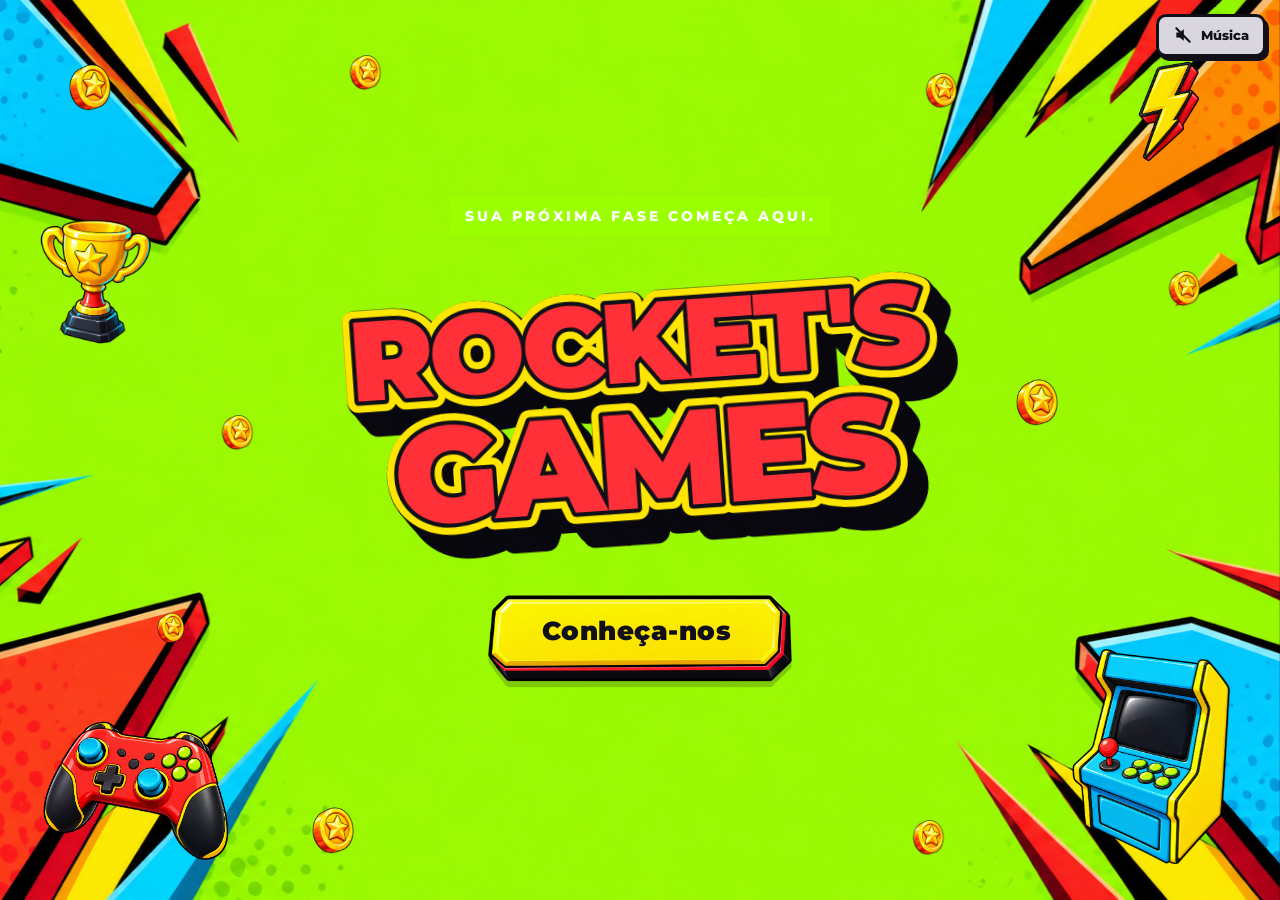
==== commit c91f869c: "Destaca a seção de contato e adiciona o chat do Zack - Contatos viram cartões coloridos com a mesma " ====
--- a/index.html
+++ b/index.html
@@ -153,21 +153,29 @@
 
   <!-- 5) CONTATOS -->
   <section id="contato" class="screen s-contato" aria-labelledby="t-contato">
-    <div class="screen__in">
+    <div class="screen__in rg-float-scene" id="cena-contato">
+      <div class="faixa" aria-hidden="true"><span>ENTRE EM CONTATO ★ CHAMA NO ZAP!!! ★ SEGUE NO INSTA ★ ENTRE EM CONTATO ★ CHAMA NO ZAP!!! ★ SEGUE NO INSTA ★ </span><span>ENTRE EM CONTATO ★ CHAMA NO ZAP!!! ★ SEGUE NO INSTA ★ ENTRE EM CONTATO ★ CHAMA NO ZAP!!! ★ SEGUE NO INSTA ★ </span></div>
+      <div class="rg-float c-moeda c1" aria-hidden="true"><img src="P0/03-elementos/moeda-estrela.png" alt="" style="--rg-drift:4.6s"></div>
+      <div class="rg-float c-moeda c2" aria-hidden="true"><img src="P0/03-elementos/moeda-estrela.png" alt="" style="--rg-drift:5.6s"></div>
+      <div class="rg-float c-raio" aria-hidden="true"><img src="P0/03-elementos/raio-3d.png" alt="" style="--rg-drift:5s"></div>
       <div class="contato-grid">
-        <div class="painel painel-escuro" data-rg-reveal>
+        <div class="painel painel-escuro contato-painel" data-rg-reveal>
+          <span class="selo" aria-hidden="true">ON-LINE!</span>
           <p class="eyebrow">CONTINUE ESSA CONVERSA</p>
           <h2 id="t-contato">Bora para a <em>próxima fase?</em></h2>
           <p>Acompanhe a Rocket’s Games nas redes e fique por perto para conhecer os produtos da loja.</p>
           <ul class="contatos">
-            <li><img src="P0/09-complementos/02-icones/whatsapp.svg" alt=""><span><b>WhatsApp</b> (11) 95555-6666</span></li>
-            <li><img src="P0/09-complementos/02-icones/instagram.svg" alt=""><a href="https://www.instagram.com/pedrao_foguetao/" target="_blank" rel="noopener" aria-label="Visitar o Instagram da Rocket’s Games"><b>Instagram</b> @pedrao_foguetao</a></li>
-            <li><img src="P0/09-complementos/02-icones/tiktok.svg" alt=""><a href="https://www.tiktok.com/@foguetao_games" target="_blank" rel="noopener" aria-label="Visitar o TikTok da Rocket’s Games"><b>TikTok</b> @foguetao_games</a></li>
-            <li><img src="P0/09-complementos/02-icones/localizacao.svg" alt=""><span><b>Endereço</b> Carandiru</span></li>
+            <li class="ct ct-whats"><span class="ct-in"><span class="ct-ico"><img src="P0/09-complementos/02-icones/whatsapp.svg" alt=""></span><span class="ct-txt"><b>WhatsApp</b> (11) 95555-6666</span></span></li>
+            <li class="ct ct-insta"><a href="https://www.instagram.com/pedrao_foguetao/" target="_blank" rel="noopener" class="ct-in"><span class="ct-ico"><img src="P0/09-complementos/02-icones/instagram.svg" alt=""></span><span class="ct-txt"><b>Instagram</b> @pedrao_foguetao</span><span class="ct-seta" aria-hidden="true">→</span><span class="sr-only">(abre em nova aba)</span></a></li>
+            <li class="ct ct-tiktok"><a href="https://www.tiktok.com/@foguetao_games" target="_blank" rel="noopener" class="ct-in"><span class="ct-ico"><img src="P0/09-complementos/02-icones/tiktok.svg" alt=""></span><span class="ct-txt"><b>TikTok</b> @foguetao_games</span><span class="ct-seta" aria-hidden="true">→</span><span class="sr-only">(abre em nova aba)</span></a></li>
+            <li class="ct ct-end"><span class="ct-in"><span class="ct-ico"><img src="P0/09-complementos/02-icones/localizacao.svg" alt=""></span><span class="ct-txt"><b>Endereço</b> Carandiru</span></span></li>
           </ul>
         </div>
         <div class="foguete-box" data-rg-reveal>
-          <img class="foguete-img" src="P0/09-complementos/04-ilustracoes/foguete-direita.png" alt="" aria-hidden="true">
+          <p class="foguete-chamada" aria-hidden="true">Aperte e veja!</p>
+          <div class="plataforma">
+            <img class="foguete-img" src="P0/09-complementos/04-ilustracoes/foguete-direita.png" alt="" aria-hidden="true">
+          </div>
           <button id="foguete" type="button" class="rg-action btn-img btn-vermelho" aria-label="Lançar um foguete decorativo por 4 segundos">Lançar foguete</button>
           <p id="foguete-status" role="status" aria-live="polite" class="status"></p>
         </div>
@@ -209,6 +217,34 @@
       </div>
     </div>
   </section>
+
+  <!-- ATENDENTE VIRTUAL (chat bot, respostas automáticas) -->
+  <aside class="chat" aria-label="Atendimento virtual">
+    <div id="chat-janela" class="chat-janela" hidden>
+      <header class="chat-topo">
+        <span class="chat-avatar" aria-hidden="true">Z</span>
+        <span class="chat-quem"><b>Zack</b><small><i></i>Online agora · atendente virtual</small></span>
+        <button type="button" class="chat-fechar" aria-label="Fechar o chat">×</button>
+      </header>
+      <ol class="chat-msgs" aria-live="polite">
+        <li class="bot">Fala, gamer! Eu sou o Zack, atendente virtual da Rocket’s Games. Qual é a sua dúvida?</li>
+      </ol>
+      <div class="chat-sugestoes">
+        <button type="button">Aceitam usados?</button>
+        <button type="button">Como faço o pedido?</button>
+        <button type="button">Entregam fora do país?</button>
+      </div>
+      <form class="chat-form">
+        <label class="sr-only" for="chat-texto">Sua mensagem</label>
+        <input id="chat-texto" type="text" autocomplete="off" placeholder="Digite sua dúvida…">
+        <button type="submit" aria-label="Enviar mensagem">➤</button>
+      </form>
+    </div>
+    <button id="chat-abrir" class="chat-abrir" type="button" aria-expanded="false" aria-controls="chat-janela">
+      <span class="chat-avatar" aria-hidden="true">Z</span>
+      <span class="chat-rot"><b>Dúvidas? Fale com o Zack</b><small><i></i>Online</small></span>
+    </button>
+  </aside>
 </main>
 
 <script src="P0/09-complementos/05-movimentos/componentes.js"></script>
--- a/site.css
+++ b/site.css
@@ -116,18 +116,52 @@
 
 /* 5) contato */
 .s-contato{background:var(--lime) url(P0/01-backgrounds/hero-lima.png) center/cover}
-.contato-grid{display:grid;grid-template-columns:1.2fr 1fr;gap:clamp(20px,4vw,60px);align-items:center}
-.contatos{list-style:none;margin:6px 0 0;padding:0;display:grid;gap:12px}
-.contatos li{display:flex;align-items:center;gap:12px;font-size:15px;transition:transform .25s}
-.contatos li:hover{transform:translateX(8px)}
-.contatos img{width:44px;height:44px;flex:none}
-.contatos b{color:var(--yellow);margin-right:6px}
-.contatos a{text-decoration:none}
-.contatos a:hover{text-decoration:underline;text-decoration-color:var(--cyan);text-underline-offset:4px}
+.contato-grid{display:grid;grid-template-columns:1.25fr 1fr;gap:clamp(20px,4vw,60px);align-items:center;position:relative;z-index:1}
+.contato-painel{border-color:var(--lime);box-shadow:9px 10px 0 var(--red),9px 10px 0 4px var(--ink)}
+.contato-painel h2{font-size:clamp(32px,5vw,64px)}
+.selo{position:absolute;top:-22px;right:-14px;background:var(--red);color:#fff;font-weight:900;font-size:14px;letter-spacing:1px;padding:8px 16px;border:3px solid var(--ink);border-radius:10px;box-shadow:4px 4px 0 var(--ink);rotate:8deg;animation:selo 1.8s ease-in-out infinite}
+.selo::before{content:"";display:inline-block;width:9px;height:9px;border-radius:50%;background:var(--lime);margin-right:8px;vertical-align:1px;box-shadow:0 0 0 0 #9bff00aa;animation:ping 1.4s ease-out infinite}
+@keyframes selo{50%{rotate:3deg;scale:1.08}}
+@keyframes ping{to{box-shadow:0 0 0 9px #9bff0000}}
+/* contatos como cartões coloridos (todos com a animação do TikTok) */
+.contatos{list-style:none;margin:20px 0 0;padding:0;display:grid;grid-template-columns:repeat(auto-fit,minmax(min(100%,215px),1fr));gap:14px}
+.ct{--c:var(--cyan);border:3px solid var(--ink);border-radius:16px;background:var(--c);color:var(--ink);box-shadow:5px 5px 0 var(--cyan),5px 5px 0 3px var(--ink);transition:transform .3s cubic-bezier(.3,1.6,.5,1),box-shadow .3s}
+.ct:nth-child(odd){rotate:-1.2deg}.ct:nth-child(even){rotate:1.2deg}
+.ct-in{display:flex;align-items:center;gap:10px;padding:12px;min-height:76px;text-decoration:none;color:inherit;border-radius:13px;height:100%}
+.ct:hover,.ct:focus-within{transform:translateY(-7px) scale(1.04);rotate:0deg;box-shadow:8px 10px 0 var(--red),8px 10px 0 3px var(--ink)}
+.ct-ico{flex:none;display:grid;place-items:center;width:44px;height:44px;border-radius:50%;background:var(--ink);border:3px solid #fff;transition:transform .5s}
+.ct-ico img{width:26px;height:26px}
+.ct:hover .ct-ico{transform:rotate(-12deg) scale(1.12)}
+.ct-txt{min-width:0;font-weight:700;font-size:13.5px;line-height:1.3;overflow-wrap:break-word}
+.ct-txt b{display:block;font-weight:900;font-size:12px;letter-spacing:1px;text-transform:uppercase;opacity:.8}
+.ct-seta{margin-left:auto;flex:none;font-weight:900;font-size:22px;transition:transform .3s}
+.ct:hover .ct-seta{transform:translateX(5px)}
+.ct-whats{--c:#3ee06a}
+.ct-insta{--c:linear-gradient(135deg,#ffd44a,#ff4f6d 50%,#b44cff);color:#fff;text-shadow:1px 1px 0 var(--ink)}
+.ct-tiktok{--c:#fff}
+.ct-end{--c:var(--yellow)}
+.ct a:focus-visible{outline-offset:4px}
 .pend{color:#b9b4c6;font-style:normal}
-.foguete-box{display:grid;justify-items:center;gap:12px;text-align:center}
-.foguete-img{width:min(70%,320px);filter:drop-shadow(0 10px 0 #11101833);animation:rg-drift 5s ease-in-out infinite}
-#foguete{width:min(300px,80vw);font-size:clamp(16px,1.9vw,22px)}
+/* a cena flutuante do kit corta o conteúdo; aqui quem corta é a própria .screen */
+#cena-contato{overflow:visible}
+/* faixa que corre ao fundo */
+.faixa{position:absolute;left:50%;top:50%;width:150vw;translate:-50% -50%;rotate:-6deg;z-index:0;background:var(--ink);color:var(--lime);border-block:4px solid var(--yellow);font-weight:900;font-size:clamp(18px,2.4vw,30px);letter-spacing:4px;white-space:nowrap;overflow:hidden;display:flex;padding:8px 0;pointer-events:none}
+.faixa span{flex:none;padding-right:.5em;animation:faixa 30s linear infinite}
+@keyframes faixa{to{translate:-100% 0}}
+.c-moeda,.c-raio{position:absolute;z-index:2;pointer-events:none;filter:drop-shadow(3px 4px 0 var(--ink))}
+.c1{width:clamp(36px,4.4vw,66px);left:-3%;top:56%}
+.c2{width:clamp(26px,3vw,44px);right:6%;bottom:22%}
+.c-raio{width:clamp(50px,6vw,96px);left:52%;top:2%}
+/* plataforma do foguete */
+.foguete-box{display:grid;justify-items:center;gap:12px;text-align:center;position:relative}
+.foguete-chamada{margin:0;background:var(--yellow);color:var(--ink);font-weight:900;font-size:clamp(15px,1.6vw,20px);padding:6px 18px;border:3px solid var(--ink);border-radius:999px;box-shadow:4px 4px 0 var(--ink);rotate:-4deg}
+.plataforma{position:relative;width:min(100%,360px);aspect-ratio:1;display:grid;place-items:center}
+.plataforma::before{content:"";position:absolute;inset:8%;border-radius:50%;background:radial-gradient(circle,#fff 0 18%,var(--yellow) 19% 34%,var(--cyan) 35% 52%,var(--ink) 53% 56%,transparent 57%);border:4px solid var(--ink);box-shadow:6px 7px 0 var(--ink);animation:gira 14s linear infinite}
+.plataforma::after{content:"";position:absolute;inset:0;background:repeating-conic-gradient(from 0deg,#ffe60055 0 8deg,transparent 8deg 22deg);border-radius:50%;mask:radial-gradient(circle,transparent 45%,#000 46%,transparent 72%);animation:gira 30s linear infinite reverse}
+@keyframes gira{to{rotate:360deg}}
+.foguete-img{position:relative;z-index:1;width:82%;filter:drop-shadow(0 10px 0 #11101855);animation:rg-drift 5s ease-in-out infinite}
+#foguete{width:min(300px,80vw);font-size:clamp(16px,1.9vw,22px);animation:pulso 2.4s ease-in-out infinite}
+#foguete:disabled{animation:none}
 .status{min-height:1.6em;margin:0;font-weight:800;background:var(--ink);color:var(--yellow);padding:4px 14px;border-radius:999px;font-size:13px}
 .status:empty{visibility:hidden}
 .rodape small{display:block;font-weight:700;font-size:12px;margin-top:4px;opacity:.85}
@@ -146,6 +180,33 @@
 .faq-resp{margin:0;max-width:420px;background:var(--panel);border:3px solid var(--yellow);border-radius:14px;padding:14px 18px;color:#ece9f4;font-size:clamp(14px,1.2vw,16px);box-shadow:5px 6px 0 var(--cyan);animation:faq-abre .3s ease-out}
 @keyframes faq-abre{from{opacity:0;translate:0 -8px}}
 
+/* atendente virtual (Zack) */
+.chat{position:fixed;right:16px;bottom:16px;z-index:2147483000;display:grid;justify-items:end;gap:12px}
+.chat-avatar{flex:none;display:grid;place-items:center;width:42px;height:42px;border-radius:50%;background:var(--yellow);color:var(--ink);border:3px solid var(--ink);font-weight:900;font-size:20px;position:relative}
+.chat-avatar::after{content:"";position:absolute;right:-3px;bottom:-3px;width:12px;height:12px;border-radius:50%;background:var(--lime);border:2px solid var(--ink)}
+.chat small{display:flex;align-items:center;gap:6px;font-size:11px;font-weight:700;opacity:.85}
+.chat small i{width:8px;height:8px;border-radius:50%;background:var(--lime);box-shadow:0 0 0 0 #9bff00aa;animation:ping 1.4s ease-out infinite}
+.chat-abrir{display:inline-flex;align-items:center;gap:10px;background:var(--ink);color:#fff;border:3px solid var(--yellow);border-radius:999px;padding:6px 18px 6px 6px;box-shadow:4px 5px 0 var(--cyan),4px 5px 0 3px var(--ink);cursor:pointer;text-align:left;transition:transform .3s cubic-bezier(.3,1.6,.5,1)}
+.chat-abrir:hover{transform:translateY(-4px) rotate(-2deg)}
+.chat-rot b{display:block;font-weight:900;font-size:14px;line-height:1.2}
+.chat-janela{width:min(340px,calc(100vw - 32px));max-height:min(480px,calc(100svh - 110px));display:flex;flex-direction:column;background:var(--panel);border:3px solid var(--yellow);border-radius:18px;box-shadow:6px 7px 0 var(--cyan),6px 7px 0 3px var(--ink);overflow:hidden;animation:faq-abre .3s ease-out}
+.chat-topo{display:flex;align-items:center;gap:10px;padding:10px 12px;background:var(--yellow);color:var(--ink);border-bottom:3px solid var(--ink)}
+.chat-topo .chat-avatar{background:var(--ink);color:var(--yellow);border-color:#fff}
+.chat-quem{flex:1;min-width:0}
+.chat-quem b{display:block;font-weight:900;font-size:16px;line-height:1.1}
+.chat-fechar{background:var(--ink);color:#fff;border:0;border-radius:50%;width:30px;height:30px;font-size:20px;line-height:1;cursor:pointer}
+.chat-msgs{list-style:none;margin:0;padding:14px 12px;display:grid;gap:8px;align-content:start;overflow-y:auto;flex:1;min-height:120px}
+.chat-msgs li{max-width:85%;padding:8px 12px;border-radius:14px;font-size:13.5px;line-height:1.4;animation:faq-abre .25s ease-out}
+.chat-msgs .bot{background:#2b2935;color:#ece9f4;border:2px solid #45424e;border-bottom-left-radius:4px;justify-self:start}
+.chat-msgs .eu{background:var(--cyan);color:var(--ink);font-weight:700;border:2px solid var(--ink);border-bottom-right-radius:4px;justify-self:end}
+.chat-msgs .digitando{color:#b9b4c6;font-style:italic}
+.chat-sugestoes{display:flex;flex-wrap:wrap;gap:6px;padding:0 12px 10px}
+.chat-sugestoes button{background:transparent;color:var(--yellow);border:2px solid var(--yellow);border-radius:999px;padding:4px 10px;font-size:12px;font-weight:800;cursor:pointer}
+.chat-sugestoes button:hover{background:var(--yellow);color:var(--ink)}
+.chat-form{display:flex;gap:8px;padding:10px 12px;border-top:2px solid #45424e}
+.chat-form input{flex:1;min-width:0;background:#fff;color:var(--ink);border:2px solid var(--ink);border-radius:999px;padding:8px 14px;font:inherit;font-size:14px}
+.chat-form button{flex:none;width:40px;height:40px;border-radius:50%;background:var(--red);color:#fff;border:2px solid var(--ink);font-size:16px;cursor:pointer}
+
 /* navegação por pontos */
 .dots{position:fixed;right:14px;top:50%;translate:0 -50%;z-index:60;display:grid;gap:12px}
 .dots a{width:14px;height:14px;border-radius:50%;background:var(--ink);border:3px solid var(--yellow);display:block;transition:transform .2s,background .2s}
@@ -155,6 +216,7 @@
 html.no-anim,html.no-anim *{scroll-behavior:auto!important}
 html.no-anim #conheca,html.no-anim #conheca::after,html.no-anim .foguete-img{animation:none}
 html.no-anim .rg-card:hover{animation:none}
+html.no-anim .selo,html.no-anim .selo::before,html.no-anim .faixa span,html.no-anim .plataforma::before,html.no-anim .plataforma::after,html.no-anim #foguete{animation:none}
 
 @media(max-width:860px){
   .intro-grid,.contato-grid,.duas{grid-template-columns:1fr}
@@ -164,6 +226,16 @@
   .faq{grid-template-columns:1fr}
   .dots{display:none}
   .f-explosao,.f-arcade{opacity:.7}
+  .plataforma{width:min(70vw,280px)}
+  .c-raio{left:auto;right:2%;top:auto;bottom:30%}
+}
+@media(max-width:520px){
+  .contatos{grid-template-columns:1fr}
+  .selo{right:-6px;font-size:12px;padding:6px 12px}
+  .chat{right:12px;bottom:12px}
+  .chat-abrir{padding:4px}
+  .chat-rot{display:none}
+  .chat-janela{width:calc(100vw - 24px)}
 }
 @media(prefers-reduced-motion:reduce){html:not(.rg-explicit-motion) #conheca,html:not(.rg-explicit-motion) #conheca::after,html:not(.rg-explicit-motion) .foguete-img{animation:none}html{scroll-behavior:auto}}
 
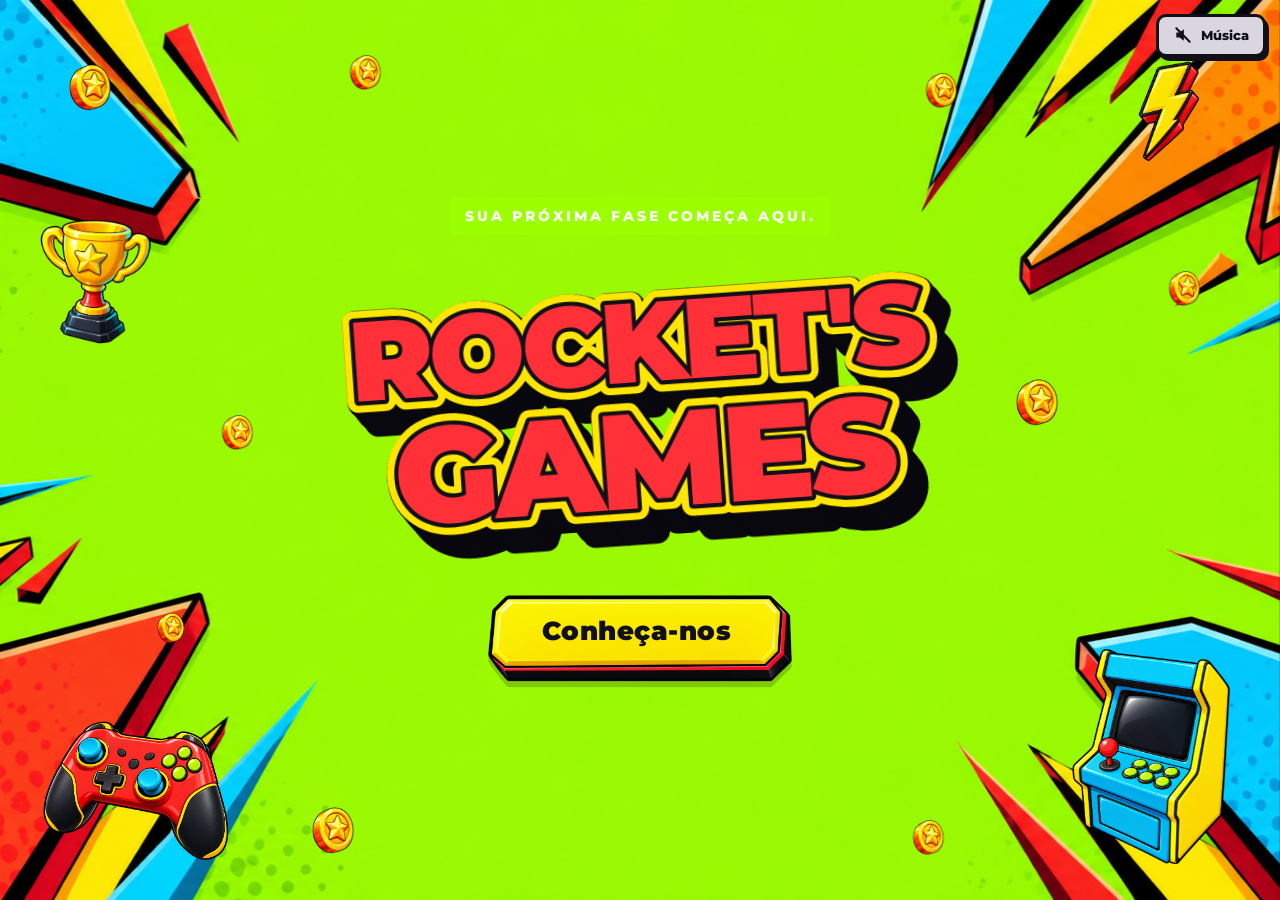
==== commit 307046fc: "Anima o fundo e redesenha o título das Dúvidas Frequentes - Fundo com cristais em movimento (2x) e o" ====
--- a/index.html
+++ b/index.html
@@ -8,6 +8,7 @@
 <link rel="stylesheet" href="P0/06-tipografia/fontes.css">
 <link rel="stylesheet" href="P0/09-complementos/05-movimentos/componentes.css">
 <link rel="stylesheet" href="P0/11-divisores-de-secao/divisor.css">
+<link rel="stylesheet" href="P0/12-fundo-animado-e-faq/efeito/fundo-faq.css">
 <link rel="stylesheet" href="site.css">
 </head>
 <body class="locked">
@@ -192,10 +193,17 @@
   </div>
 
   <!-- 6) DÚVIDAS FREQUENTES -->
-  <section id="duvidas" class="screen s-duvidas" aria-labelledby="t-duvidas">
+  <section id="duvidas" class="screen s-duvidas rg-faq-scene" aria-labelledby="t-duvidas">
     <div class="screen__in">
       <header class="cab" data-rg-reveal>
-        <h2 id="t-duvidas">Dúvidas Frequentes</h2>
+        <h2 id="t-duvidas">
+          <picture class="rg-faq-sign" aria-hidden="true">
+            <source media="(max-width:700px)" srcset="P0/12-fundo-animado-e-faq/placa/placa-mobile-sem-texto.svg">
+            <img src="P0/12-fundo-animado-e-faq/placa/placa-desktop-sem-texto.svg" alt="" width="1400" height="390" draggable="false">
+          </picture>
+          <span class="faq-interrogacao" aria-hidden="true">?</span>
+          <span class="faq-texto"><span>Dúvidas</span> <span>Frequentes</span></span>
+        </h2>
       </header>
       <div class="faq">
         <div class="faq-item">
@@ -248,6 +256,7 @@
 </main>
 
 <script src="P0/09-complementos/05-movimentos/componentes.js"></script>
+<script src="P0/12-fundo-animado-e-faq/efeito/fundo-faq.js"></script>
 <script src="site.js"></script>
 </body>
 </html>
--- a/P0/12-fundo-animado-e-faq/efeito/fundo-faq.css
+++ b/P0/12-fundo-animado-e-faq/efeito/fundo-faq.css
@@ -0,0 +1,11 @@
+/* Somente o componente de fundo; nenhuma regra global de body, botão ou rolagem. */
+.rg-faq-scene{position:relative;isolation:isolate;overflow:hidden;background:#0b0c12 url('./fundo-estatico.svg') center/cover}
+.rg-faq-scene.rg-faq-ready{background-image:radial-gradient(ellipse at 50% 43%,#090a10 0%,#101119 75%,#11121a 100%)}
+.rg-faq-layer{position:absolute;inset:0;z-index:0;pointer-events:none;overflow:hidden;contain:layout paint;user-select:none}
+.rg-faq-dots{position:absolute;inset:0;width:100%;height:100%}
+.rg-faq-crystal{position:absolute;display:block;width:clamp(180px,var(--rg-width),700px);height:auto;max-width:none;will-change:transform,opacity;pointer-events:none}
+.rg-faq-crystal[data-name=laranja-base]{width:var(--rg-width)}
+.rg-faq-content{position:relative;z-index:1}
+.rg-faq-sign{display:block;width:min(100%,960px);margin-inline:auto}
+.rg-faq-sign img{display:block;width:100%;height:auto}
+@media(max-width:700px){.rg-faq-crystal{width:clamp(150px,var(--rg-width),235px)}.rg-faq-crystal[data-name=lima-grande]{left:-22%!important;top:-3%!important}.rg-faq-crystal[data-name=lima-fino]{left:6%!important;top:-7%!important;width:165px}.rg-faq-crystal[data-name=ciano-esquerda]{left:-28%!important;top:23%!important}.rg-faq-crystal[data-name=ciano-direita]{right:-23%!important;top:0!important}.rg-faq-crystal[data-name=amarelo-direita]{right:-30%!important;bottom:17%!important}.rg-faq-crystal[data-name=laranja-base]{width:100%;right:-15%!important;bottom:-2%!important}.rg-faq-sign{width:min(100%,520px)}}
--- a/site.css
+++ b/site.css
@@ -168,8 +168,16 @@
 .rodape{margin-top:clamp(28px,6vh,60px);text-align:center;font-weight:800;font-size:13px;color:var(--ink);background:#9bffa0cc;padding:10px;border-radius:8px}
 
 /* 6) dúvidas frequentes */
-.s-duvidas{background:var(--ink) url(P0/01-backgrounds/catalogo-escuro.png) center/cover}
-.s-duvidas .cab h2{color:#fff;-webkit-text-stroke:2px var(--ink);paint-order:stroke fill;text-shadow:4px 4px 0 var(--cyan)}
+/* o fundo da seção vem do pacote P0/12 (.rg-faq-scene): cristais e bolinhas animados */
+.s-duvidas .cab h2{position:relative;isolation:isolate;container-type:inline-size;width:min(100%,960px);margin:0 auto;font-size:clamp(28px,4.4vw,56px);letter-spacing:0;animation:faq-flutua 4.2s ease-in-out infinite}
+.s-duvidas .cab h2::before{content:"";position:absolute;inset:-14% -6%;z-index:-1;border-radius:50%;background:radial-gradient(ellipse at center,#05bdedcc 0,#8a3ffc66 38%,#ffe60022 58%,transparent 72%);filter:blur(22px);animation:faq-luz 3s ease-in-out infinite}
+.s-duvidas .cab .rg-faq-sign{filter:drop-shadow(0 12px 0 #07070d66)}
+.faq-texto{position:absolute;left:18%;right:8%;top:18%;height:53%;display:flex;align-items:center;justify-content:center;gap:.28em;white-space:nowrap;font-weight:900;font-size:6cqw;line-height:1;text-transform:uppercase;letter-spacing:.01em;rotate:-2deg;-webkit-text-stroke:.14em var(--ink);paint-order:stroke fill;text-shadow:.05em .05em 0 var(--ink),.1em .1em 0 #8a3ffc}
+.faq-interrogacao{position:absolute;left:9.1%;top:42.8%;translate:-50% -50%;rotate:-8deg;font-weight:900;font-size:11cqw;line-height:1;color:var(--cyan);-webkit-text-stroke:.12em var(--ink);paint-order:stroke fill;text-shadow:.04em .04em 0 var(--ink),.08em .08em 0 #8a3ffc;pointer-events:none}
+.faq-texto span:first-child{color:var(--cyan)}
+.faq-texto span:last-child{color:#fff}
+@keyframes faq-flutua{0%,100%{translate:0 0;rotate:-.6deg}50%{translate:0 -12px;rotate:.6deg}}
+@keyframes faq-luz{0%,100%{opacity:.55;scale:.96}50%{opacity:1;scale:1.06}}
 .faq{display:grid;grid-template-columns:repeat(2,minmax(0,1fr));gap:clamp(18px,3vw,36px);max-width:900px;margin:0 auto;align-items:start}
 .faq-item{display:grid;justify-items:center;gap:12px}
 .faq-btn{cursor:pointer;animation:pulso 2.4s ease-in-out infinite;overflow:visible}
@@ -216,6 +224,7 @@
 html.no-anim,html.no-anim *{scroll-behavior:auto!important}
 html.no-anim #conheca,html.no-anim #conheca::after,html.no-anim .foguete-img{animation:none}
 html.no-anim .rg-card:hover{animation:none}
+html.no-anim .s-duvidas .cab h2,html.no-anim .s-duvidas .cab h2::before{animation:none}
 html.no-anim .selo,html.no-anim .selo::before,html.no-anim .faixa span,html.no-anim .plataforma::before,html.no-anim .plataforma::after,html.no-anim #foguete{animation:none}
 
 @media(max-width:860px){
@@ -245,7 +254,10 @@
 .rg-divisor img{width:116%;margin-left:-8%;max-width:none;animation:div-sway 7s ease-in-out infinite alternate}
 @keyframes div-sway{from{translate:-2.5% 0;filter:brightness(1)}to{translate:2.5% 0;filter:brightness(1.12)}}
 html.no-anim .rg-divisor img{animation:none}
-@media(max-width:700px){.f-explosao{display:none}.som-toggle{padding:8px 10px}.som-toggle span{display:none}}
+@media(max-width:700px){.f-explosao{display:none}.som-toggle{padding:8px 10px}.som-toggle span{display:none}
+  .s-duvidas .cab h2{width:min(100%,520px)}
+  .faq-interrogacao{left:14.2%;top:41.4%;font-size:17cqw}
+  .faq-texto{left:26%;right:6%;top:12.5%;height:62%;flex-direction:column;gap:.06em;font-size:8.4cqw}}
 
 /* foguetes de fundo na abertura */
 .bg-rocket{position:absolute;left:0;top:var(--y);width:var(--w);z-index:0;pointer-events:none;animation:bg-voo-d var(--t) linear forwards}
